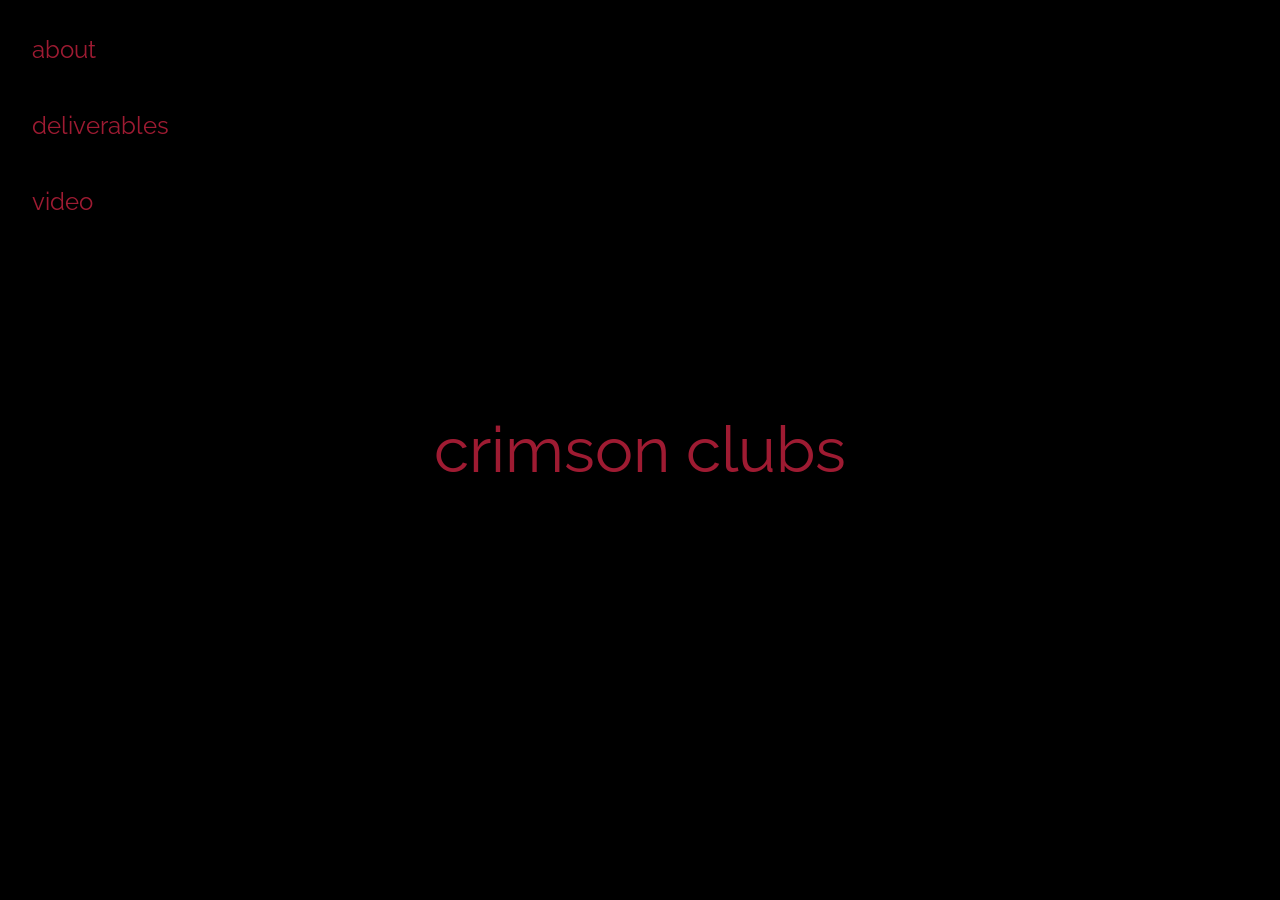
==== index.html @ 28263586 "Video changes" ====
﻿<!DOCTYPE html>
<html>
<title>Crimson Clubs</title>
<meta charset="UTF-8">
<meta name="viewport" content="width=device-width, initial-scale=1">
<link rel="stylesheet" href="https://www.w3schools.com/w3css/4/w3.css">
<link rel="stylesheet" href="https://fonts.googleapis.com/css?family=Raleway">
<style>
    body, h1, h5 {
        font-family: "Raleway", sans-serif
    }

    body, html {
        height: 100%
    }

    .bgimg {
        /*background-image: url('/w3images/onepage_restaurant.jpg');*/
        min-height: 100%;
        background-position: center;
        background-size: cover;
        background-color: black;
    }
    .center {
        margin-left: auto;
        margin-right: auto;
        display: block
    }
    /* Style the video: 100% width and height to cover the entire window */
    #myVideo {
        position: fixed;
        right: 0;
        bottom: 0;
        min-width: 100%;
        min-height: 100%;
    }

    /* Add some content at the bottom of the video/page */
    .content {
        position: fixed;
        bottom: 0;
        background: rgba(0, 0, 0, 0.5);
        color: #f1f1f1;
        width: 100%;
        padding: 20px;
    }

    /* Style the button used to pause/play the video */
    #myBtn {
        width: 200px;
        font-size: 18px;
        padding: 10px;
        border: none;
        background: #000;
        color: #fff;
        cursor: pointer;
    }

        #myBtn:hover {
            background: #ddd;
            color: black;
        }
</style>
<body>

    <div class="bgimg w3-display-container w3-text-white">
        <div class="w3-display-middle w3-jumbo">
            <a href="http://cclubs.us-east-2.elasticbeanstalk.com/#" style="color: rgb(158,27,50); text-decoration:none">crimson clubs</a>
        </div>
        <div class="w3-display-topleft w3-container w3-xlarge">
            <p style="color: rgb(158,27,50)"><button onclick="document.getElementById('about').style.display='block'" class="w3-button w3-crimson">about</button></p>
            <p style="color: rgb(158,27,50)"><button onclick="document.getElementById('devliverables').style.display='block'" class="w3-button w3-crimson">deliverables</button></p>
            <p style="color: rgb(158,27,50)"><button id="showVideo" class="w3-button w3-crimson">video</button></p>
        </div>

    </div>

    <!-- Menu Modal -->
    <div id="about" class="w3-modal">
        <div class="w3-modal-content w3-animate-zoom">
            <div class="w3-container w3-black w3-display-container">
                <span onclick="document.getElementById('about').style.display='none'" class="w3-button w3-display-topright w3-large">x</span>
                <h1 style="color: rgb(158,27,50)">About Us</h1>
            </div>
            <div class="w3-container">
                <h5>
                    Crimson Clubs is a mobile/web application desgined to help clubs and intramurals keep track of statistics and schedules. We aim to save people as much time as possible when using our applications.
                    We take pride in the ergonomics of our mobile app such as button layout and naviagtion bar placements. We promised to never have advisements on our products unlike our competition. We strive for a pleasant experience for our users!
                </h5>
            </div>
            <div class="w3-container w3-black">
                <h1 style="color: rgb(158,27,50)">Developer Bios</h3>
            </div>
            <div class="w3-container">
                <ul>
                    <li><b>Max Livingston</b> - a senior undergraduate at the University of Alabama currently scehduled to graduate May 2018.</li>
                    <li><b>Travis Redfield</b> - a senior from Huntsville, AL. I am majoring in computer science with a minor in cyber criminology. I have played trombone in the million dollar band for the last 4 years.</li>
                    <li><b>Taylor Meads</b> - a senior CS student and Japanese minor. Aside from programming, I also like jam bands and playing the bass guitar.</li>
                    <li><b>Adam Gabriel</b> -  a senior Computer Science major and Spanish Minor from Akron, Ohio. I marched Trombone in the Million Dollar Band for 4 years.</li>
                    <li><b>Maclane May</b> -  a senior in computer science and an accelerated master's MCS student from Montgomery, AL. I plan to start the Computer Science PhD program at UA next year. I've been a student software developer at the Center for Advanced Public Safety (CAPS) at UA for the past 3 years. I like to play piano, video games, backyard sports, workout, hang out, and binge watch Netflix.</li>
                </ul>
            </div>
        </div>
    </div>

    <div id="devliverables" class="w3-modal">
        <div class="w3-modal-content w3-animate-zoom">
            <div class="w3-container w3-black">
                <span onclick="document.getElementById('devliverables').style.display='none'" class="w3-button w3-display-topright w3-large">x</span>
                <h1 style="color: rgb(158,27,50)">Deliverables</h1>
            </div>
            <div class="w3-container">
                <h3><a href="https://docs.google.com/presentation/d/1DDpo8haAouh-JplWAHgw5aQCIlgLs8moonC0YF7iXwM/edit#slide=id.p3" target="_blank">Shark Tank Presentation</a></h3>
                <h3><a href="https://docs.google.com/presentation/d/1D3Tq1_ewx7ha2O0QzI2ajGgdHqC4pcxEmSLmvbXRCrQ/edit" target="_blank">Requirements Presentation</a></h3>
                <h3><a href=https://docs.google.com/presentation/d/1qyApWWQ2LLCiyY1faRy8MfkZqg2isGzm-svSHCoKXaE/edit#slide =id.p3" target="_blank">Design Presentation</a></h3>
                <h3><a href="ProjectReq.pdf" target="_blank">Requirements Document</a></h3>
                <h3><a href="ProjectDesign.pdf" target="_blank">Design Document</a></h3>
            </div>
        </div>
    </div>
    <div id="vidBig" hidden>
    <video id="myVideo"  width="800" height="700" class="center">
            <source src="CrimsonClubsVideo.mp4" type="video/mp4">
            Your browser does not support HTML5 video.
        </video>
        </div>
    <!-- Optional: some overlay text to describe the video -->
    <div class="content" id="buttons" hidden>

        <!-- Use a button to pause/play the video with JavaScript -->
        <button id="myBtn" class="w3-button w3-crimson" onclick="myFunction()">Pause</button>
        <button id="myBtnExit" class="w3-button w3-crimson" hidden >Close</button>
    </div>

    <div id="video" class="w3-modal">
        <div class="w3-modal-content w3-animate-zoom">
            <div class="w3-container w3-black">
                <span onclick="document.getElementById('video').style.display='none'" class="w3-button w3-display-topright w3-large">x</span>
                <h1 style="color: rgb(158,27,50)">Video</h1>
            </div>
            <div class="w3-container">
                <br>
                <video id="myVideo" width="800" height="700" class="center">
                    <source src="CrimsonClubsVideo.mp4" type="video/mp4">
                    Your browser does not support HTML5 video.
                </video>
                <p style="color: rgb(158,27,50)"><button onclick="playVid()" class="w3-button w3-crimson">play</button></p>
                <p style="color: rgb(158,27,50)"><button onclick="pauseVid()" class="w3-button w3-crimson">pause</button></p>
            </div>
        </div>
    </div>
    </div>

</body>
</html>
<script>
    document.getElementById("showVideo").addEventListener("click", function (event) {
        // display the current click count inside the clicked div
        document.getElementById("vidBig").removeAttribute("hidden");
        document.getElementById("buttons").removeAttribute("hidden");
        document.getElementById("myBtn").click();
    }, false);

    document.getElementById("myBtnExit").addEventListener("click", function (event) {
        // display the current click count inside the clicked div
        document.getElementById("vidBig").setAttribute("hidden", "");
        document.getElementById("buttons").setAttribute("hidden", "");
        var video = document.getElementById("myVideo");
        video.pause();
        video.currentTime = 0;
    }, false);

        // Get the video
        var video = document.getElementById("myVideo");

// Get the button
var btn = document.getElementById("myBtn");

// Pause and play the video, and change the button text
function myFunction() {
    if (video.paused) {
            video.play();
        btn.innerHTML = "Pause";
    } else {
            video.pause();
        btn.innerHTML = "Play";
    }
}
</script>
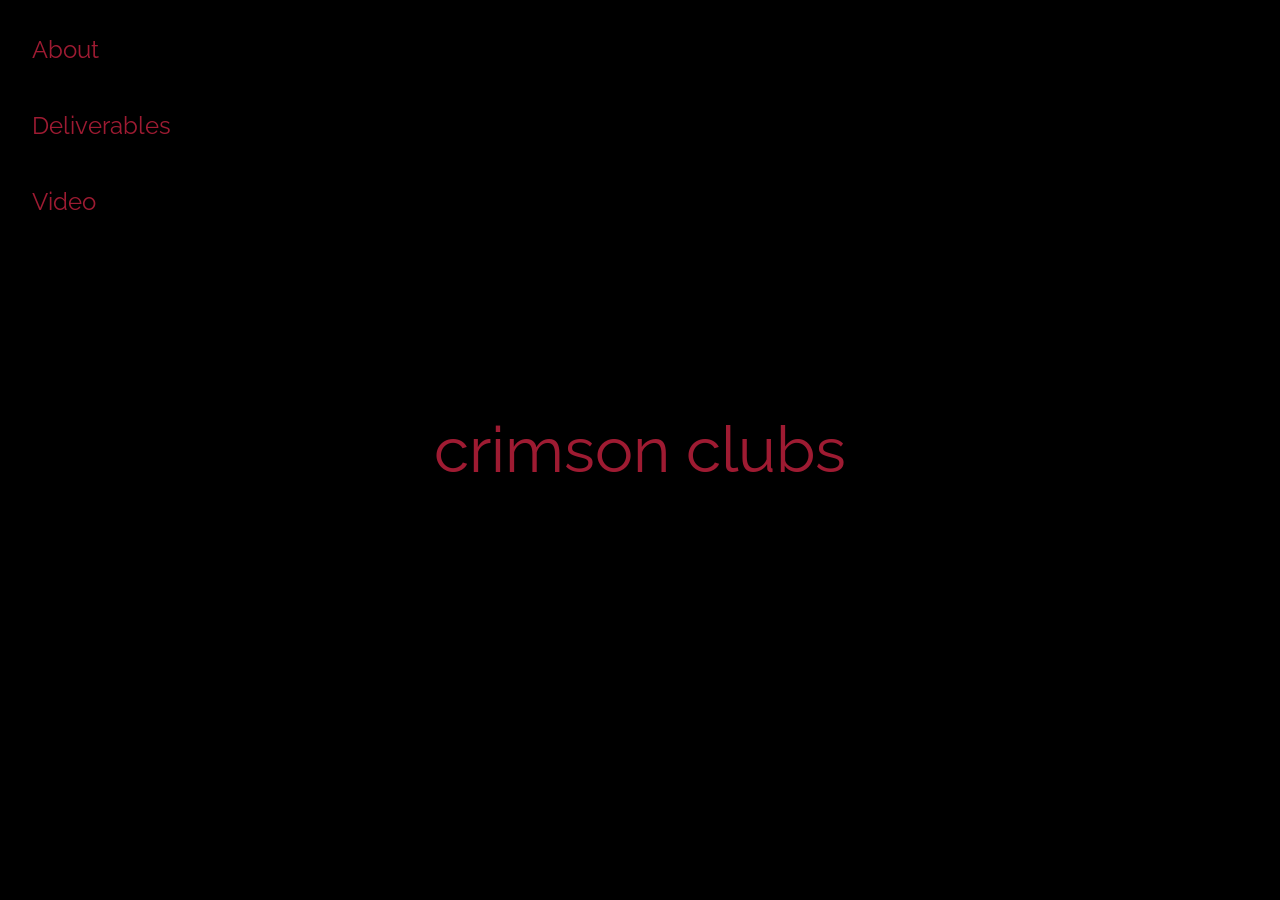
==== commit 34acaf4f: "- Updated repo site" ====
--- a/index.html
+++ b/index.html
@@ -1,5 +1,5 @@
 ﻿<!DOCTYPE html>
-<html>
+
 <title>Crimson Clubs</title>
 <meta charset="UTF-8">
 <meta name="viewport" content="width=device-width, initial-scale=1">
@@ -9,11 +9,9 @@
     body, h1, h5 {
         font-family: "Raleway", sans-serif
     }
-
     body, html {
         height: 100%
     }
-
     .bgimg {
         /*background-image: url('/w3images/onepage_restaurant.jpg');*/
         min-height: 100%;
@@ -21,6 +19,7 @@
         background-size: cover;
         background-color: black;
     }
+
     .center {
         margin-left: auto;
         margin-right: auto;
@@ -42,7 +41,7 @@
         background: rgba(0, 0, 0, 0.5);
         color: #f1f1f1;
         width: 100%;
-        padding: 20px;
+        padding: 5px;
     }
 
     /* Style the button used to pause/play the video */
@@ -56,23 +55,23 @@
         cursor: pointer;
     }
 
-        #myBtn:hover {
-            background: #ddd;
-            color: black;
-        }
+    #myBtn:hover {
+        background: #ddd;
+        color: black;
+    }
 </style>
+
+<html>
 <body>
-
     <div class="bgimg w3-display-container w3-text-white">
         <div class="w3-display-middle w3-jumbo">
             <a href="http://cclubs.us-east-2.elasticbeanstalk.com/#" style="color: rgb(158,27,50); text-decoration:none">crimson clubs</a>
         </div>
         <div class="w3-display-topleft w3-container w3-xlarge">
-            <p style="color: rgb(158,27,50)"><button onclick="document.getElementById('about').style.display='block'" class="w3-button w3-crimson">about</button></p>
-            <p style="color: rgb(158,27,50)"><button onclick="document.getElementById('devliverables').style.display='block'" class="w3-button w3-crimson">deliverables</button></p>
-            <p style="color: rgb(158,27,50)"><button id="showVideo" class="w3-button w3-crimson">video</button></p>
+            <p style="color: rgb(158,27,50)"><button onclick="document.getElementById('about').style.display='block'" class="w3-button w3-crimson">About</button></p>
+            <p style="color: rgb(158,27,50)"><button onclick="document.getElementById('deliverables').style.display='block'" class="w3-button w3-crimson">Deliverables</button></p>
+            <p style="color: rgb(158,27,50)"><button id="showVideo" class="w3-button w3-crimson">Video</button></p>
         </div>
-
     </div>
 
     <!-- Menu Modal -->
@@ -84,54 +83,58 @@
             </div>
             <div class="w3-container">
                 <h5>
-                    Crimson Clubs is a mobile/web application desgined to help clubs and intramurals keep track of statistics and schedules. We aim to save people as much time as possible when using our applications.
-                    We take pride in the ergonomics of our mobile app such as button layout and naviagtion bar placements. We promised to never have advisements on our products unlike our competition. We strive for a pleasant experience for our users!
+                    Crimson Clubs is a mobile/web application designed to help clubs and intramurals keep track of statistics and schedules. We aim to save people as much time as possible when using our applications.
+                    We take pride in the ergonomics of our mobile app such as button layout and navigation bar placements. We promised to never have advisements on our products, unlike our competition. We strive for a pleasant experience for our users!
                 </h5>
             </div>
             <div class="w3-container w3-black">
-                <h1 style="color: rgb(158,27,50)">Developer Bios</h3>
+                <h1 style="color: rgb(158,27,50)">Developer Bios</h1>
             </div>
             <div class="w3-container">
                 <ul>
-                    <li><b>Max Livingston</b> - a senior undergraduate at the University of Alabama currently scehduled to graduate May 2018.</li>
+                    <li><b>Max Livingston</b> - a senior undergraduate at the University of Alabama currently scheduled to graduate May 2018.</li>
                     <li><b>Travis Redfield</b> - a senior from Huntsville, AL. I am majoring in computer science with a minor in cyber criminology. I have played trombone in the million dollar band for the last 4 years.</li>
                     <li><b>Taylor Meads</b> - a senior CS student and Japanese minor. Aside from programming, I also like jam bands and playing the bass guitar.</li>
                     <li><b>Adam Gabriel</b> -  a senior Computer Science major and Spanish Minor from Akron, Ohio. I marched Trombone in the Million Dollar Band for 4 years.</li>
-                    <li><b>Maclane May</b> -  a senior in computer science and an accelerated master's MCS student from Montgomery, AL. I plan to start the Computer Science PhD program at UA next year. I've been a student software developer at the Center for Advanced Public Safety (CAPS) at UA for the past 3 years. I like to play piano, video games, backyard sports, workout, hang out, and binge watch Netflix.</li>
+                    <li><b>Maclane May</b> -  a senior in computer science and an accelerated master's MSCS student from Montgomery, AL. I plan to start the Computer Science PhD program at UA next year. I've been a student software developer at the Center for Advanced Public Safety (CAPS) at UA for the past 3 years. I like to play piano, video games, backyard sports, workout, hang out, and binge watch Netflix.</li>
                 </ul>
             </div>
         </div>
     </div>
 
-    <div id="devliverables" class="w3-modal">
+    <div id="deliverables" class="w3-modal">
         <div class="w3-modal-content w3-animate-zoom">
             <div class="w3-container w3-black">
-                <span onclick="document.getElementById('devliverables').style.display='none'" class="w3-button w3-display-topright w3-large">x</span>
+                <span onclick="document.getElementById('deliverables').style.display='none'" class="w3-button w3-display-topright w3-large">x</span>
                 <h1 style="color: rgb(158,27,50)">Deliverables</h1>
             </div>
             <div class="w3-container">
-                <h3><a href="https://docs.google.com/presentation/d/1DDpo8haAouh-JplWAHgw5aQCIlgLs8moonC0YF7iXwM/edit#slide=id.p3" target="_blank">Shark Tank Presentation</a></h3>
-                <h3><a href="https://docs.google.com/presentation/d/1D3Tq1_ewx7ha2O0QzI2ajGgdHqC4pcxEmSLmvbXRCrQ/edit" target="_blank">Requirements Presentation</a></h3>
-                <h3><a href=https://docs.google.com/presentation/d/1qyApWWQ2LLCiyY1faRy8MfkZqg2isGzm-svSHCoKXaE/edit#slide =id.p3" target="_blank">Design Presentation</a></h3>
-                <h3><a href="ProjectReq.pdf" target="_blank">Requirements Document</a></h3>
-                <h3><a href="ProjectDesign.pdf" target="_blank">Design Document</a></h3>
+                <h3><a href="Presentations/PRS_SharkTank.pptx">Shark Tank Presentation</a></h3>
+                <h3><a href="Presentations/PRS-I_Requirements.pptx">(PRS-I) Requirements Presentation</a></h3>
+                <h3><a href="Presentations/PRS-II_Design.pptx">(PRS-II) Design Presentation</a></h3>
+                <h3><a href="Presentations/PRS-III_Implementation.pptx">(PRS-III) Implementation Presentation</a></h3>
+                <h3><a href="Document/ProjectReq.pdf" target="_blank">(P1) Requirements Document</a></h3>
+                <h3><a href="Document/ProjectDesign.pdf" target="_blank">(P2) Design Document</a></h3>
+                <h3><a href="https://github.com/mdlivingston/CS495ClubStuff" target="_blank">(P4) Code</a></h3>
+                <h3><a href="http://cclubs.us-east-2.elasticbeanstalk.com/#" target="_blank">(P4) Website</a></h3>
+                <h3><a href="CrimsonClubs.apk" target="_blank">(P4) .APK</a></h3>
             </div>
         </div>
     </div>
+
     <div id="vidBig" hidden>
-    <video id="myVideo"  width="800" height="700" class="center">
-            <source src="CrimsonClubsVideo.mp4" type="video/mp4">
+        <video id="myVideo" width="800" height="700" class="center">
+            <source src="PVIDEO.mp4" type="video/mp4">
             Your browser does not support HTML5 video.
         </video>
-        </div>
+    </div>
+
     <!-- Optional: some overlay text to describe the video -->
     <div class="content" id="buttons" hidden>
-
         <!-- Use a button to pause/play the video with JavaScript -->
         <button id="myBtn" class="w3-button w3-crimson" onclick="myFunction()">Pause</button>
-        <button id="myBtnExit" class="w3-button w3-crimson" hidden >Close</button>
+        <button id="myBtnExit" class="w3-button w3-crimson" hidden>Close</button>
     </div>
-
     <div id="video" class="w3-modal">
         <div class="w3-modal-content w3-animate-zoom">
             <div class="w3-container w3-black">
@@ -141,18 +144,17 @@
             <div class="w3-container">
                 <br>
                 <video id="myVideo" width="800" height="700" class="center">
-                    <source src="CrimsonClubsVideo.mp4" type="video/mp4">
+                    <source src="PVIDEO.mp4" type="video/mp4">
                     Your browser does not support HTML5 video.
                 </video>
-                <p style="color: rgb(158,27,50)"><button onclick="playVid()" class="w3-button w3-crimson">play</button></p>
-                <p style="color: rgb(158,27,50)"><button onclick="pauseVid()" class="w3-button w3-crimson">pause</button></p>
+                <p style="color: rgb(158,27,50)"><button onclick="playVid()" class="w3-button w3-crimson">Play</button></p>
+                <p style="color: rgb(158,27,50)"><button onclick="pauseVid()" class="w3-button w3-crimson">Pause</button></p>
             </div>
         </div>
     </div>
-    </div>
-
 </body>
 </html>
+
 <script>
     document.getElementById("showVideo").addEventListener("click", function (event) {
         // display the current click count inside the clicked div
@@ -170,22 +172,22 @@
         video.currentTime = 0;
     }, false);
 
-        // Get the video
-        var video = document.getElementById("myVideo");
+    // Get the video
+    var video = document.getElementById("myVideo");
 
-// Get the button
-var btn = document.getElementById("myBtn");
+    // Get the button
+    var btn = document.getElementById("myBtn");
 
-// Pause and play the video, and change the button text
-function myFunction() {
-    if (video.paused) {
+    // Pause and play the video, and change the button text
+    function myFunction() {
+        if (video.paused) {
             video.play();
-        btn.innerHTML = "Pause";
-    } else {
+            btn.innerHTML = "Pause";
+        } else {
             video.pause();
-        btn.innerHTML = "Play";
+            btn.innerHTML = "Play";
+        }
     }
-}
 </script>
 
 
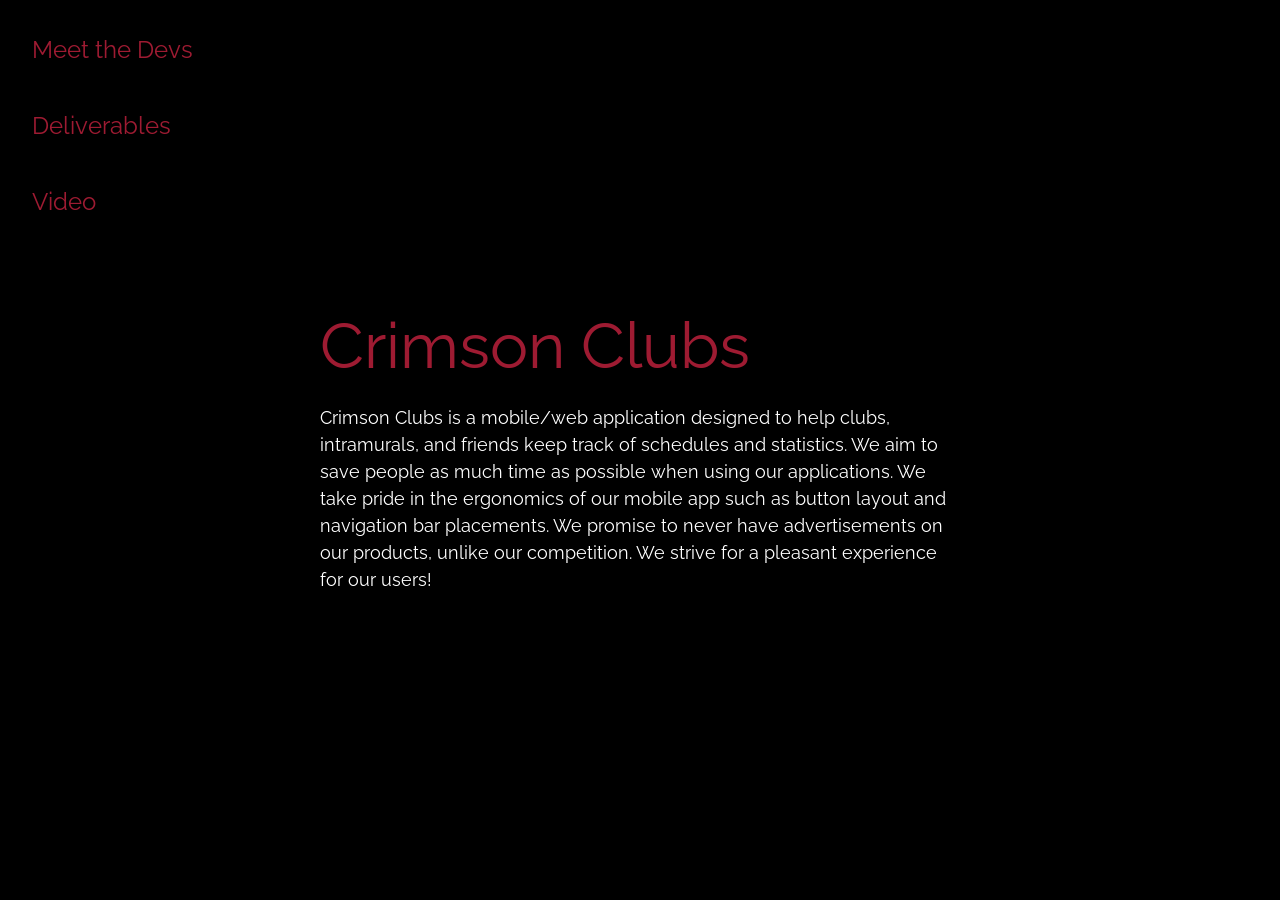
==== commit 95924519: "- Updated repo site again" ====
--- a/index.html
+++ b/index.html
@@ -65,10 +65,14 @@
 <body>
     <div class="bgimg w3-display-container w3-text-white">
         <div class="w3-display-middle w3-jumbo">
-            <a href="http://cclubs.us-east-2.elasticbeanstalk.com/#" style="color: rgb(158,27,50); text-decoration:none">crimson clubs</a>
+            <a href="http://cclubs.us-east-2.elasticbeanstalk.com/#" style="color: rgb(158,27,50); text-decoration:none">Crimson Clubs</a>
+            <h5>
+                Crimson Clubs is a mobile/web application designed to help clubs, intramurals, and friends keep track of schedules and statistics. We aim to save people as much time as possible when using our applications.
+                We take pride in the ergonomics of our mobile app such as button layout and navigation bar placements. We promise to never have advertisements on our products, unlike our competition. We strive for a pleasant experience for our users!
+            </h5>
         </div>
         <div class="w3-display-topleft w3-container w3-xlarge">
-            <p style="color: rgb(158,27,50)"><button onclick="document.getElementById('about').style.display='block'" class="w3-button w3-crimson">About</button></p>
+            <p style="color: rgb(158,27,50)"><button onclick="document.getElementById('about').style.display='block'" class="w3-button w3-crimson">Meet the Devs</button></p>
             <p style="color: rgb(158,27,50)"><button onclick="document.getElementById('deliverables').style.display='block'" class="w3-button w3-crimson">Deliverables</button></p>
             <p style="color: rgb(158,27,50)"><button id="showVideo" class="w3-button w3-crimson">Video</button></p>
         </div>
@@ -79,24 +83,15 @@
         <div class="w3-modal-content w3-animate-zoom">
             <div class="w3-container w3-black w3-display-container">
                 <span onclick="document.getElementById('about').style.display='none'" class="w3-button w3-display-topright w3-large">x</span>
-                <h1 style="color: rgb(158,27,50)">About Us</h1>
-            </div>
-            <div class="w3-container">
-                <h5>
-                    Crimson Clubs is a mobile/web application designed to help clubs and intramurals keep track of statistics and schedules. We aim to save people as much time as possible when using our applications.
-                    We take pride in the ergonomics of our mobile app such as button layout and navigation bar placements. We promised to never have advisements on our products, unlike our competition. We strive for a pleasant experience for our users!
-                </h5>
-            </div>
-            <div class="w3-container w3-black">
-                <h1 style="color: rgb(158,27,50)">Developer Bios</h1>
+                <h1 style="color: rgb(158,27,50)">Meet the Devs</h1>
             </div>
             <div class="w3-container">
                 <ul>
-                    <li><b>Max Livingston</b> - a senior undergraduate at the University of Alabama currently scheduled to graduate May 2018.</li>
-                    <li><b>Travis Redfield</b> - a senior from Huntsville, AL. I am majoring in computer science with a minor in cyber criminology. I have played trombone in the million dollar band for the last 4 years.</li>
-                    <li><b>Taylor Meads</b> - a senior CS student and Japanese minor. Aside from programming, I also like jam bands and playing the bass guitar.</li>
-                    <li><b>Adam Gabriel</b> -  a senior Computer Science major and Spanish Minor from Akron, Ohio. I marched Trombone in the Million Dollar Band for 4 years.</li>
-                    <li><b>Maclane May</b> -  a senior in computer science and an accelerated master's MSCS student from Montgomery, AL. I plan to start the Computer Science PhD program at UA next year. I've been a student software developer at the Center for Advanced Public Safety (CAPS) at UA for the past 3 years. I like to play piano, video games, backyard sports, workout, hang out, and binge watch Netflix.</li>
+                    <li><b>Max Livingston</b> - A senior undergraduate at the University of Alabama currently scheduled to graduate May 2018.</li>
+                    <li><b>Travis Redfield</b> - A senior from Huntsville, AL. I am majoring in computer science with a minor in cyber criminology. I have played trombone in the million dollar band for the last 4 years.</li>
+                    <li><b>Taylor Meads</b> - A senior CS student and Japanese minor. Aside from programming, I also like jam bands and playing the bass guitar.</li>
+                    <li><b>Adam Gabriel</b> - A senior Computer Science major and Spanish Minor from Akron, Ohio. I marched Trombone in the Million Dollar Band for 4 years.</li>
+                    <li><b>Maclane May</b> - A senior in computer science and an accelerated master's MSCS student from Montgomery, AL. I plan to start the Computer Science PhD program at UA next year. I've been a student software developer at the Center for Advanced Public Safety (CAPS) at UA for the past 3 years. I like to play piano, video games, backyard sports, workout, hang out, and binge watch Netflix.</li>
                 </ul>
             </div>
         </div>
@@ -109,7 +104,7 @@
                 <h1 style="color: rgb(158,27,50)">Deliverables</h1>
             </div>
             <div class="w3-container">
-                <h3><a href="Presentations/PRS_SharkTank.pptx">Shark Tank Presentation</a></h3>
+                <h3><a href="Presentations/PRS_SharkTank.pptx">(PRS-0) Shark Tank Presentation</a></h3>
                 <h3><a href="Presentations/PRS-I_Requirements.pptx">(PRS-I) Requirements Presentation</a></h3>
                 <h3><a href="Presentations/PRS-II_Design.pptx">(PRS-II) Design Presentation</a></h3>
                 <h3><a href="Presentations/PRS-III_Implementation.pptx">(PRS-III) Implementation Presentation</a></h3>
@@ -118,6 +113,7 @@
                 <h3><a href="https://github.com/mdlivingston/CS495ClubStuff" target="_blank">(P4) Code</a></h3>
                 <h3><a href="http://cclubs.us-east-2.elasticbeanstalk.com/#" target="_blank">(P4) Website</a></h3>
                 <h3><a href="CrimsonClubs.apk" target="_blank">(P4) .APK</a></h3>
+                <h3><a href="PVIDEO.mp4" target="_blank">(PVIDEO) Crimson Clubs Promo</a></h3>
             </div>
         </div>
     </div>
